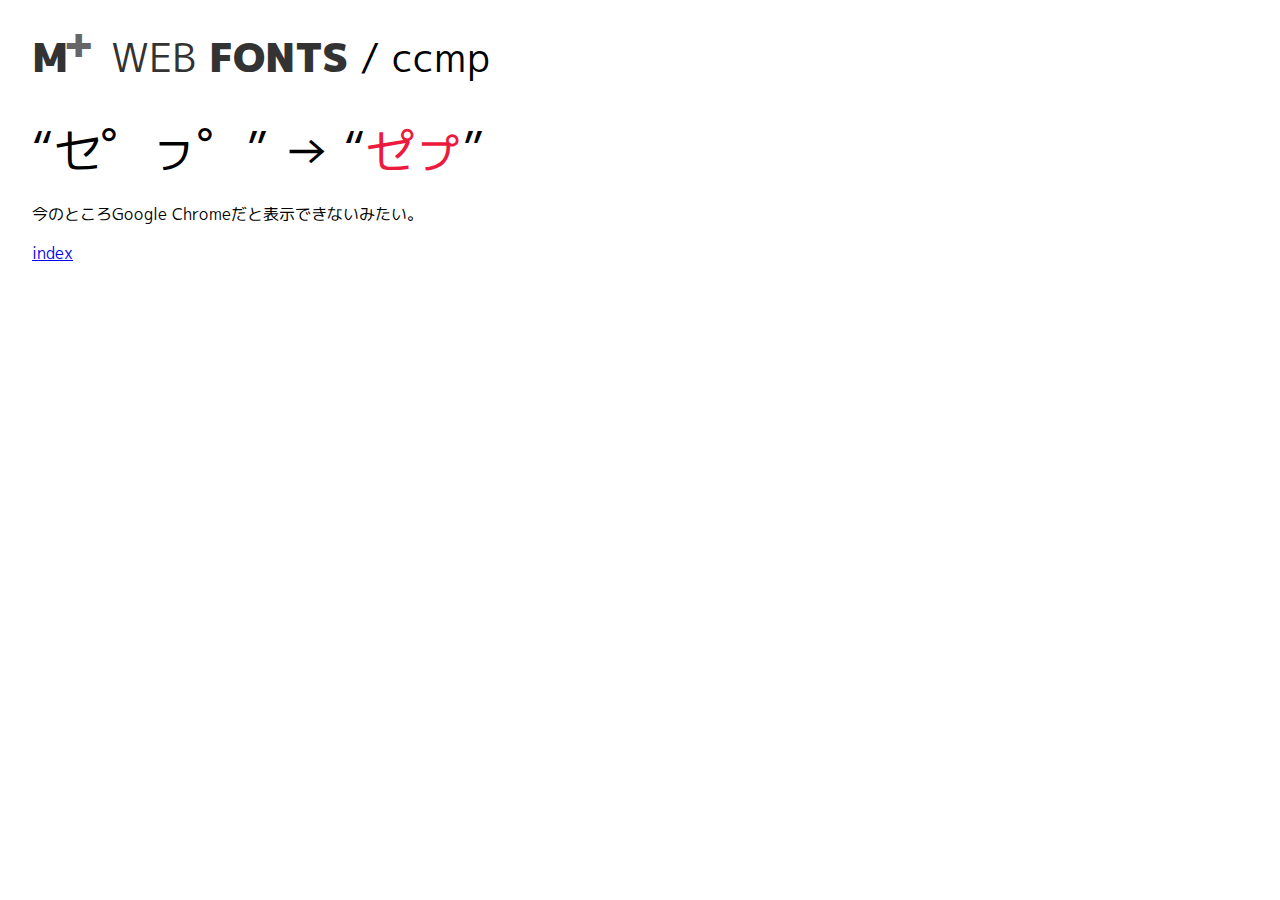
==== ccmp.html @ 4850be00 "initial commit" ====
<!DOCTYPE html>
<html>
<head>
<meta charset="UTF-8" />
<title>M+ Web Fonts Samples / ccmp</title>
<link rel="stylesheet" href="mplus-1p/mplus-1p-black.css" type="text/css" />
<link rel="stylesheet" href="mplus-1p/mplus-1p-regular.css" type="text/css" />
<link rel="stylesheet" href="mplus-sample.css" type="text/css" />
</head>
<body>
<h1><span class="mplus_logo">M<span class="sup_plus">+</span>
<span class="regular">Web</span> Fonts</span> / ccmp</h1>
<div class="mplus-1p large">
“<span class="no_ccmp">セ&#x309a;ㇷ&#x309a;</span>”
→ “<mark class="ccmp" lang="ain">セ&#x309a;ㇷ&#x309a;</mark>”
</div>
<p lang="ja">今のところGoogle Chromeだと表示できないみたい。</p>
<nav><a href="./index.html">index</a></nav>
</body>
</html>
---- mplus-1p/mplus-1p-black.css ----
@font-face {
  font-family: 'M+ 1p';
  font-weight: 900;
  src: /* local('M+ 1p black'), local('M+ 1p'), */
       url('mplus-1p-black.ttf') format('truetype');
}
---- mplus-1p/mplus-1p-regular.css ----
@font-face {
  font-family: 'M+ 1p';
  font-weight: 400;
  src: /* local('M+ 1p regular'), local('M+ 1p'), */
       url('mplus-1p-regular.ttf') format('truetype');
}
---- mplus-sample.css ----
body {
  font-family: 'M+ 1p', sans-serif;
  font-weight: normal;
  margin: 0 2em;
}

h1, h2 {
  font-weight: normal;
}

h1 {
  font-size: 2.5em;
}

h2 {
  font-size: 1.5em;
}

mark {
  background-color: transparent;
  color: rgb(237, 26, 61);
}

.mplus_logo {
  font-family: 'M+ 1p';
  color: rgb(51, 51, 51);
  font-weight: 900;
  text-transform: uppercase;
}

.sup_plus {
  font-size: 1em;
  color: rgb(102, 102, 102);
  position: relative;
  bottom: 0.36em;
  left: -0.1em;
}

.mplus-1p {
  font-family: 'M+ 1p', sans-serif;
}

.large {
  font-size: 3em;
  line-height: 1.5em;
}

.black {
  font-weight: 900;
}

.heavy {
  font-weight: 800;
}

.bold {
  font-weight: 700;
}

.medium {
  font-weight: 500;
}

.regular {
  font-weight: 400;
}

.light {
  font-weight: 300;
}

.thin {
  font-weight: 100;
}

.no_liga {
  font-feature-settings: "liga" 0;
  -moz-font-feature-settings: "liga=0";
  -webkit-font-feature-settings: "liga" 0;
  -ms-font-feature-settings: "liga" 0;
}

.liga {
  font-feature-settings: "liga" 1;
  -moz-font-feature-settings: "liga=1";
  -webkit-font-feature-settings: "liga" 1;
  -ms-font-feature-settings: "liga" 1;
}

.no_ccmp {
  font-feature-settings: "liga" 0, "ccmp" 0;
  -moz-font-feature-settings: "liga=0,ccmp=0";
  -webkit-font-feature-settings: "liga" 0, "ccmp" 0;
  -ms-font-feature-settings: "liga" 0, "ccmp" 0;
}

.ccmp {
  font-feature-settings: "liga" 1, "ccmp" 1;
  -moz-font-feature-settings: "liga=1,ccmp=1";
  -webkit-font-feature-settings: "liga" 1, "ccmp" 1;
  -ms-font-feature-settings: "liga" 1, "ccmp" 1;
}

.jp04 {
  font-feature-settings: "jp04" 1;
  -moz-font-feature-settings: "jp04=1";
  -webkit-font-feature-settings: "jp04" 1;
  -ms-font-feature-settings: "jp04" 1;
}

.vert {
  line-height: 1em;
  font-feature-settings: "vert" 1;
  -moz-font-feature-settings: "vert=1";
  -webkit-font-feature-settings: "vert" 1;
  -ms-font-feature-settings: "vert" 1;
}
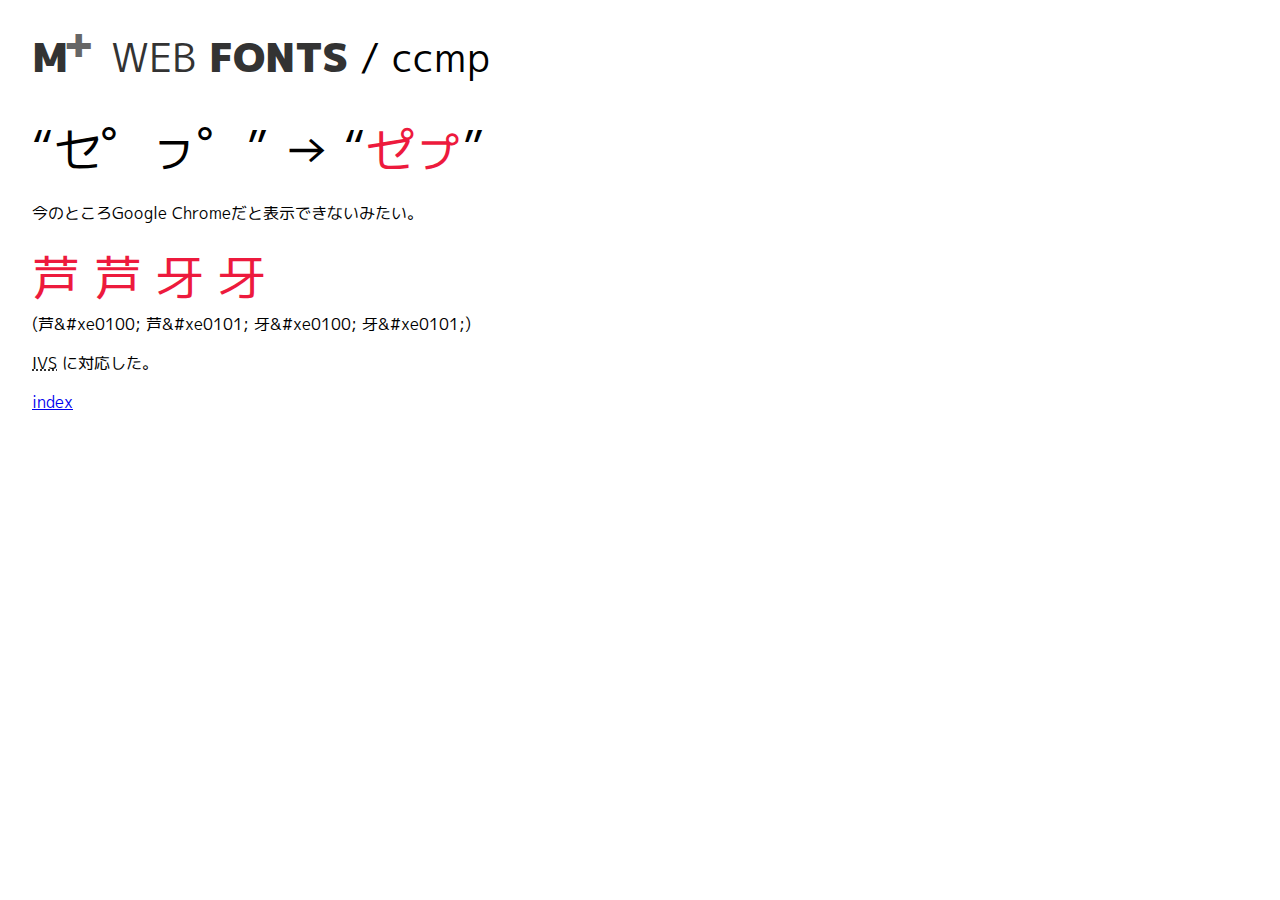
==== commit d2a844d6: "add ivs sample" ====
--- a/ccmp.html
+++ b/ccmp.html
@@ -15,6 +15,17 @@
 → “<mark class="ccmp" lang="ain">セ&#x309a;ㇷ&#x309a;</mark>”
 </div>
 <p lang="ja">今のところGoogle Chromeだと表示できないみたい。</p>
+<div class="mplus-1p large">
+<mark>芦&#xe0100;</mark>
+<mark>芦&#xe0101;</mark>
+<mark>牙&#xe0100;</mark>
+<mark>牙&#xe0101;</mark>
+</div>
+<div>
+(芦&amp;#xe0100; 芦&amp;#xe0101; 牙&amp;#xe0100; 牙&amp;#xe0101;)
+</div>
+<p lang="ja"><abbr title="Ideographic Variation Sequence" lang="en">IVS</abbr>
+に対応した。</p>
 <nav><a href="./index.html">index</a></nav>
 </body>
 </html>
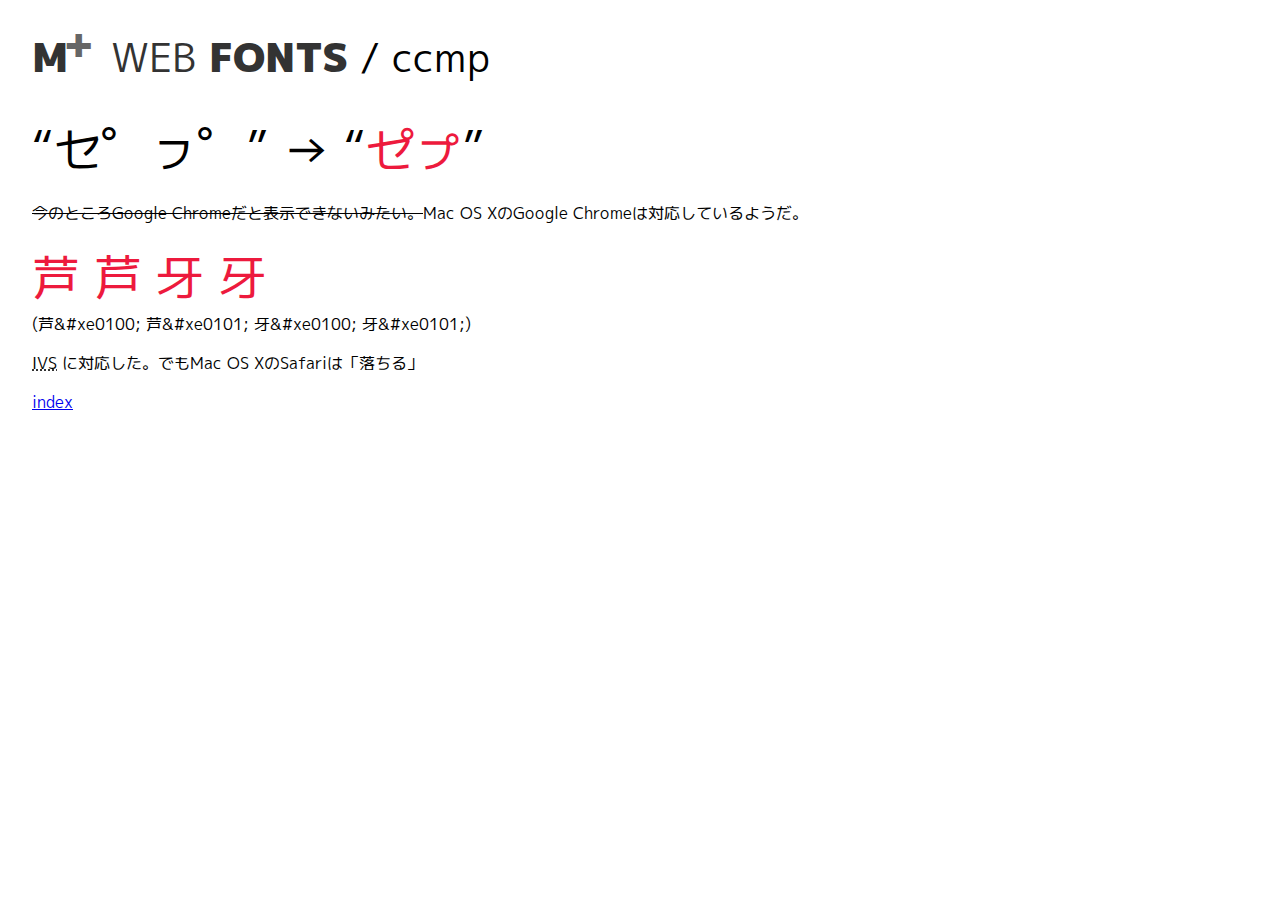
==== commit b54a7d55: "update" ====
--- a/ccmp.html
+++ b/ccmp.html
@@ -14,7 +14,7 @@
 “<span class="no_ccmp">セ&#x309a;ㇷ&#x309a;</span>”
 → “<mark class="ccmp" lang="ain">セ&#x309a;ㇷ&#x309a;</mark>”
 </div>
-<p lang="ja">今のところGoogle Chromeだと表示できないみたい。</p>
+<p lang="ja"><del>今のところGoogle Chromeだと表示できないみたい。</del>Mac OS XのGoogle Chromeは対応しているようだ。</p>
 <div class="mplus-1p large">
 <mark>芦&#xe0100;</mark>
 <mark>芦&#xe0101;</mark>
@@ -25,7 +25,7 @@
 (芦&amp;#xe0100; 芦&amp;#xe0101; 牙&amp;#xe0100; 牙&amp;#xe0101;)
 </div>
 <p lang="ja"><abbr title="Ideographic Variation Sequence" lang="en">IVS</abbr>
-に対応した。</p>
+に対応した。でもMac OS XのSafariは「落ちる」</p>
 <nav><a href="./index.html">index</a></nav>
 </body>
 </html>
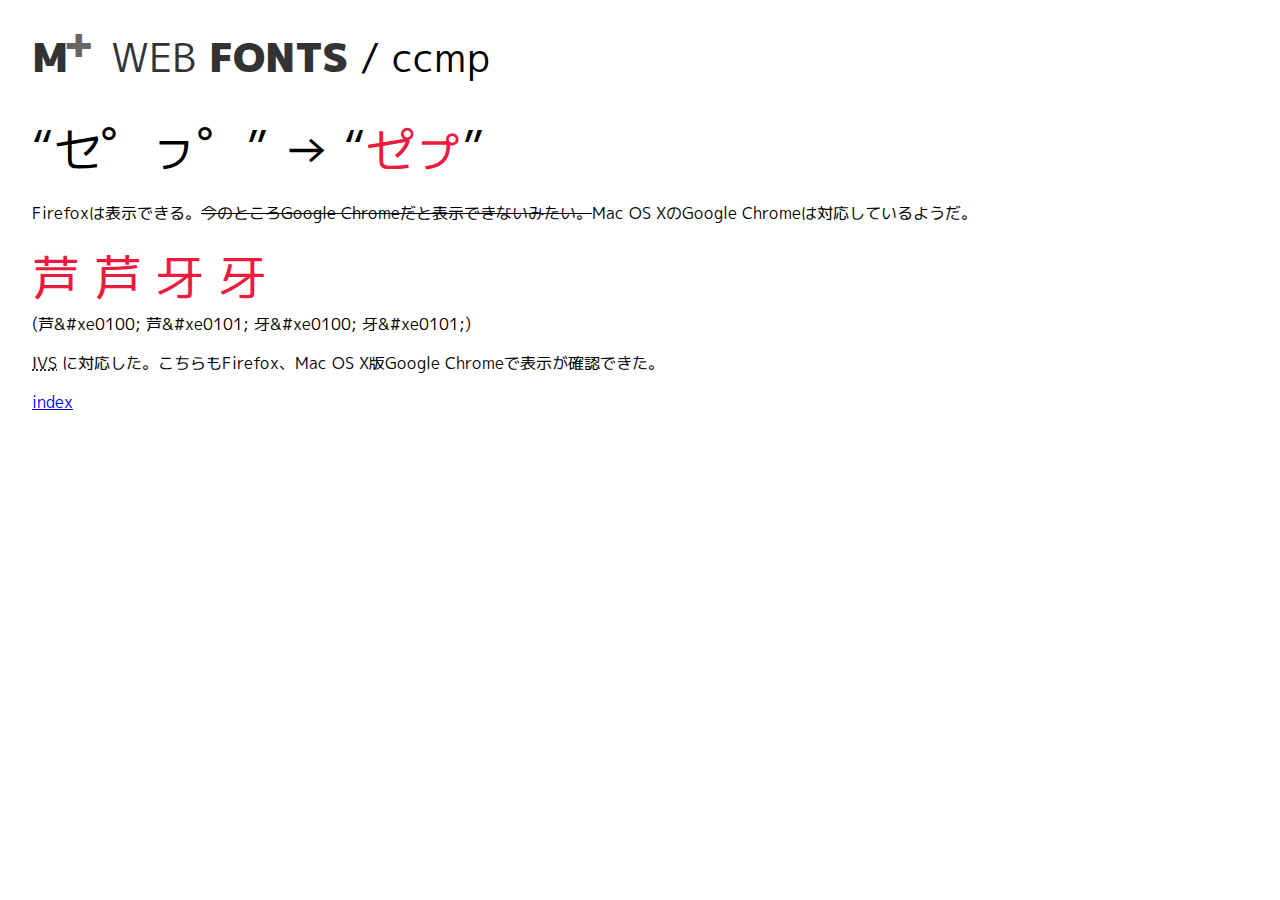
==== commit 5c5b4379: "update" ====
--- a/ccmp.html
+++ b/ccmp.html
@@ -14,7 +14,7 @@
 “<span class="no_ccmp">セ&#x309a;ㇷ&#x309a;</span>”
 → “<mark class="ccmp" lang="ain">セ&#x309a;ㇷ&#x309a;</mark>”
 </div>
-<p lang="ja"><del>今のところGoogle Chromeだと表示できないみたい。</del>Mac OS XのGoogle Chromeは対応しているようだ。</p>
+<p lang="ja">Firefoxは表示できる。<del>今のところGoogle Chromeだと表示できないみたい。</del>Mac OS XのGoogle Chromeは対応しているようだ。</p>
 <div class="mplus-1p large">
 <mark>芦&#xe0100;</mark>
 <mark>芦&#xe0101;</mark>
@@ -25,7 +25,7 @@
 (芦&amp;#xe0100; 芦&amp;#xe0101; 牙&amp;#xe0100; 牙&amp;#xe0101;)
 </div>
 <p lang="ja"><abbr title="Ideographic Variation Sequence" lang="en">IVS</abbr>
-に対応した。でもMac OS XのSafariは「落ちる」</p>
+に対応した。こちらもFirefox、Mac OS X版Google Chromeで表示が確認できた。</p>
 <nav><a href="./index.html">index</a></nav>
 </body>
 </html>
